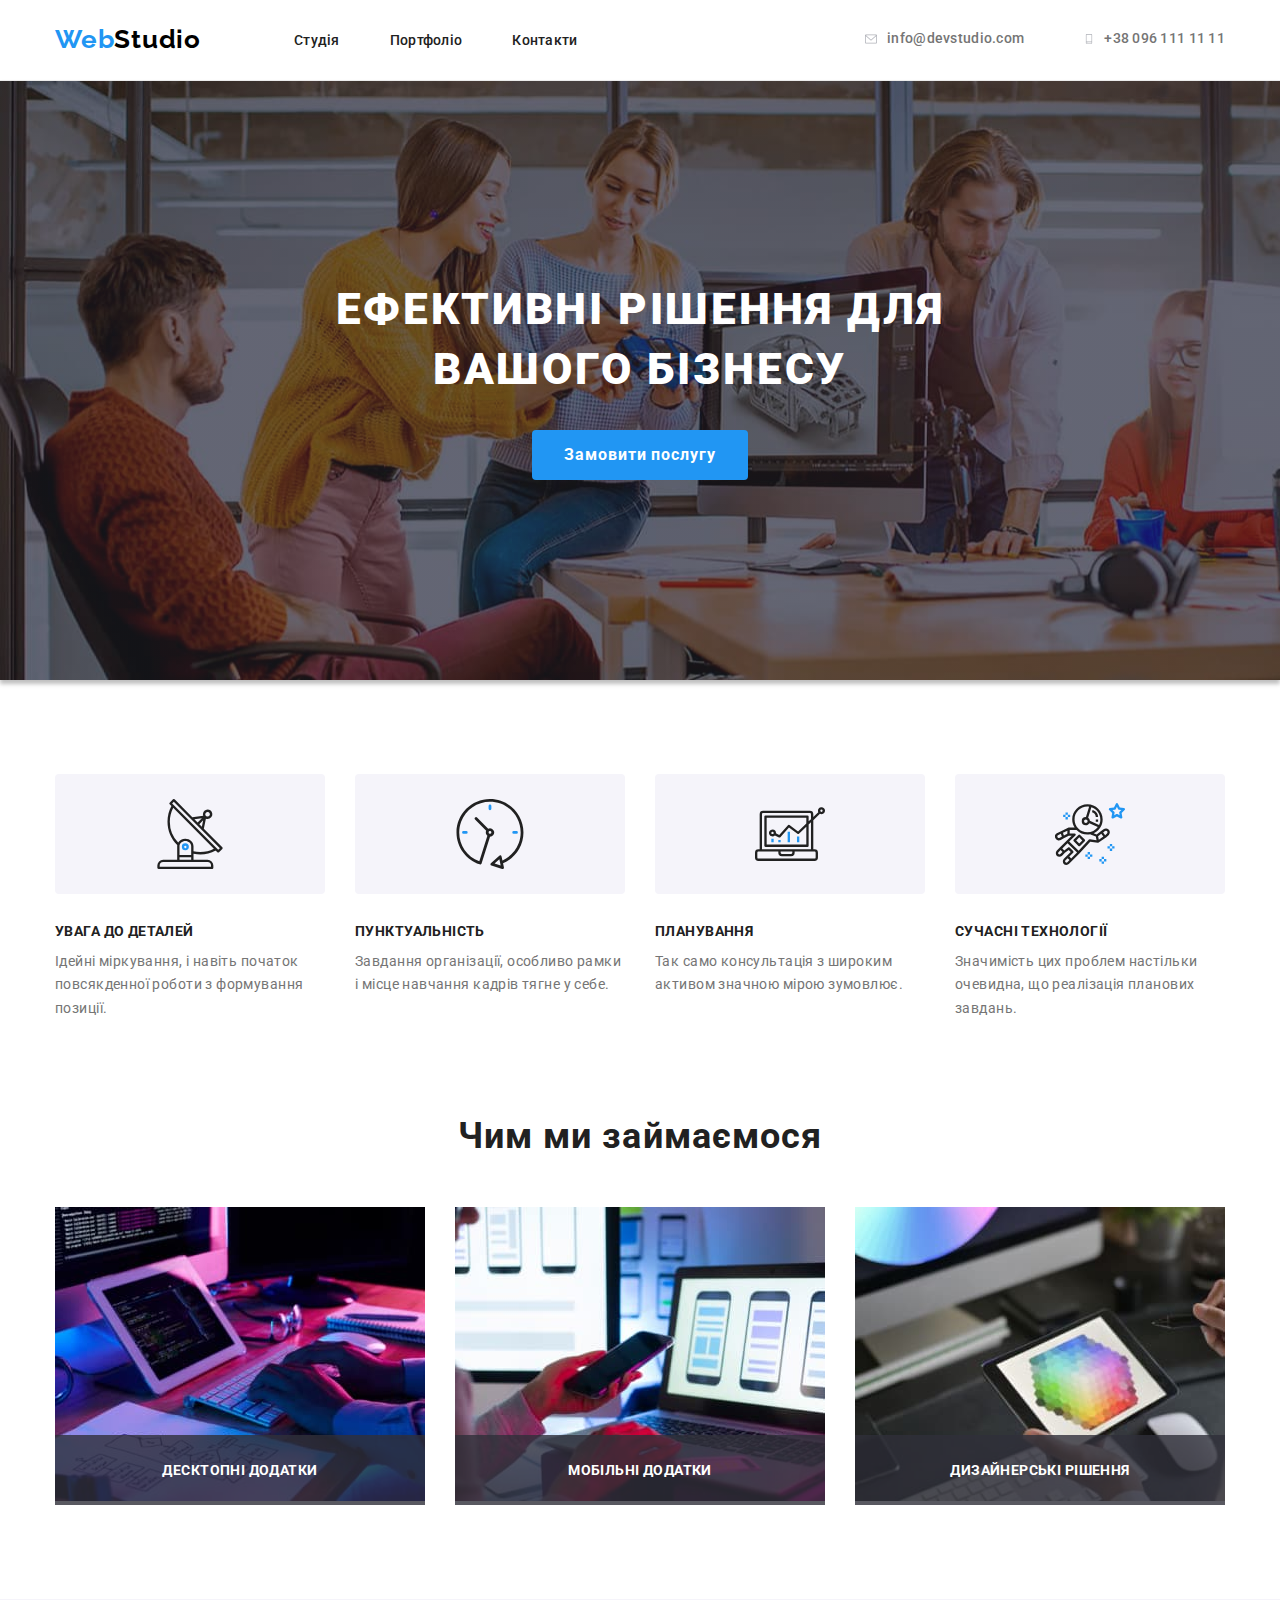
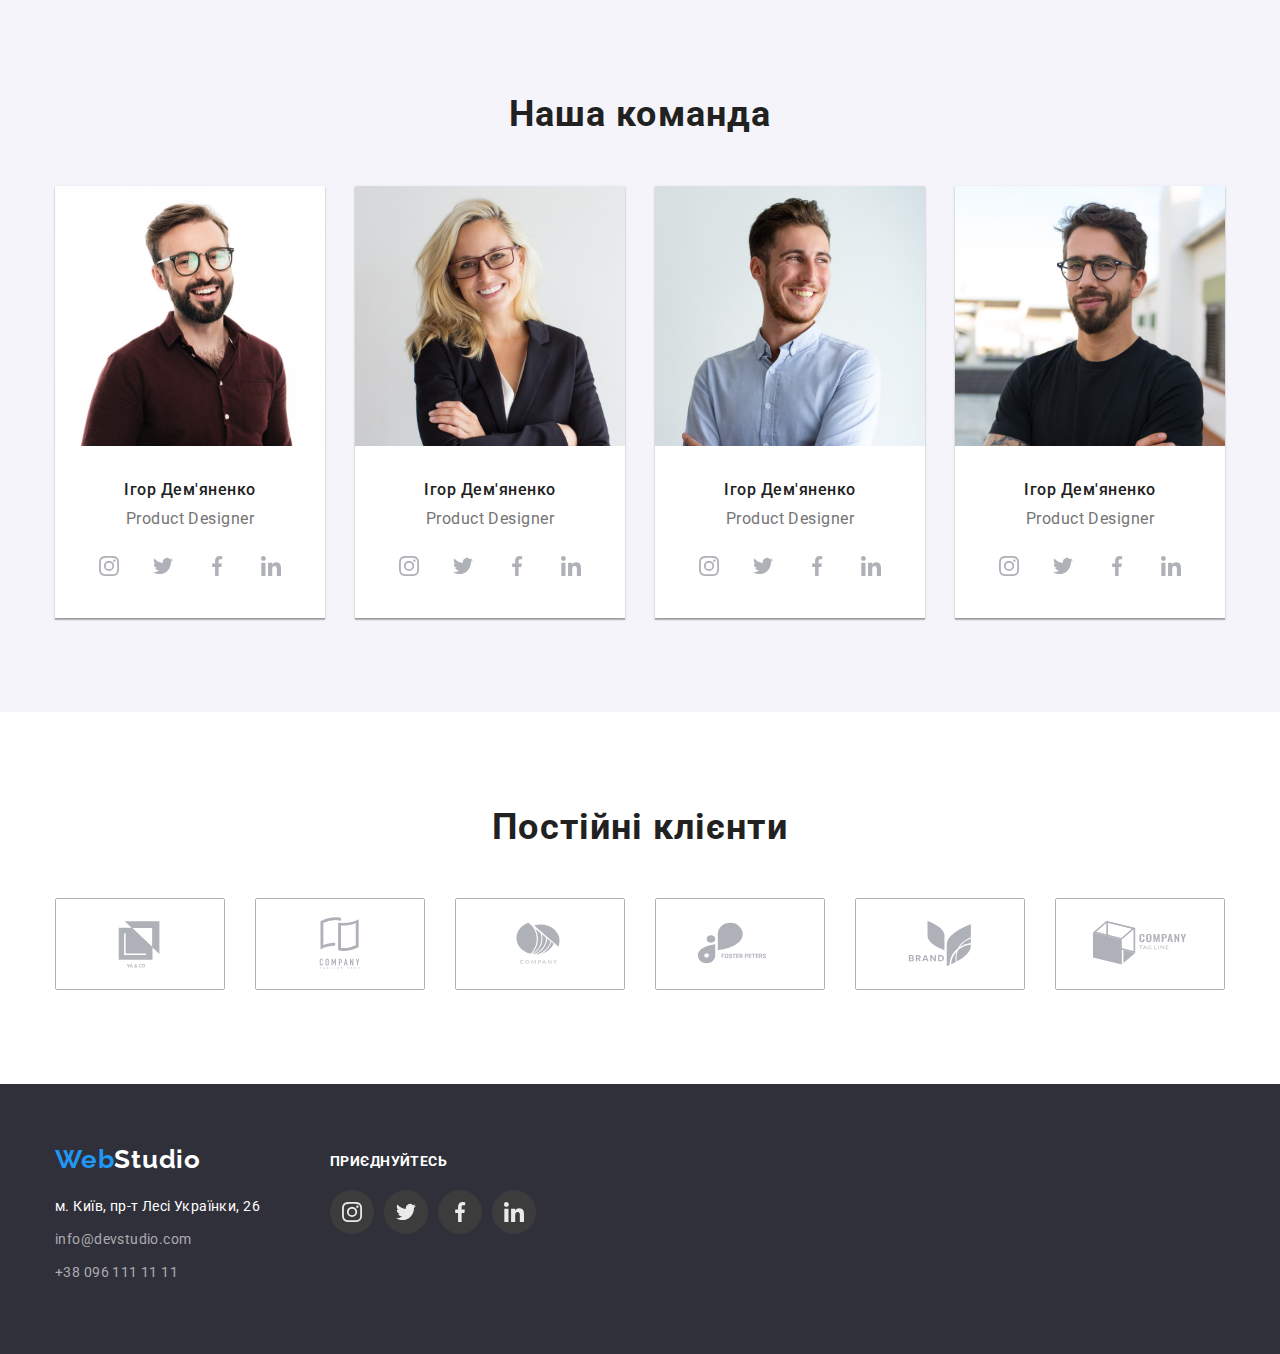
==== index.html @ a49ca959 "comm1" ====
<!DOCTYPE html>
<html lang="uk">
  <head>
    <meta charset="UTF-8" />
    <meta http-equiv="X-UA-Compatible" content="IE=edge" />
    <meta name="viewport" content="width=device-width, initial-scale=1.0" />
    <link rel="preconnect" href="https://fonts.googleapis.com" />
    <link rel="preconnect" href="https://fonts.gstatic.com" crossorigin />
    <link
      href="https://fonts.googleapis.com/css2?family=Raleway:wght@400;700;900&family=Roboto:wght@400;500;700;900&display=swap"
      rel="stylesheet"
    />
    <link
      rel="stylesheet"
      href="https://cdnjs.cloudflare.com/ajax/libs/modern-normalize/1.1.0/modern-normalize.min.css"
      integrity="sha512-wpPYUAdjBVSE4KJnH1VR1HeZfpl1ub8YT/NKx4PuQ5NmX2tKuGu6U/JRp5y+Y8XG2tV+wKQpNHVUX03MfMFn9Q=="
      crossorigin="anonymous"
      referrerpolicy="no-referrer"
    />
    <link rel="stylesheet" href="./css/styles.css" />
    <title>WebStudio</title>
  </head>
  <body class="body">
    <header class="header">
      <div class="container">
        <div class="header-f">
          <a href="./index.html" class="logo"
            ><span class="logo-web">Web</span>Studio</a>
          <nav class="nav-ul">
            <ul class="nav">
              <li class="nav-li">
                <a href="./index.html" class="nav-item">Студія</a>
              </li>
              <li class="nav-li">
                <a href="./portfolio.html" class="nav-item">Портфоліо</a>
              </li>
              <li class="nav-li"><a href="#" class="nav-item">Контакти</a></li>
            </ul>
          </nav>
          <div class="header-cont-div">
            <div class="contct-fill">
              <a href="mailto:info@devstudio.com" class="header-email"
                ><svg class="soc-svg-header" width="12" height="16">
                  <use href="./images/icons.svg#icon-envelope"></use>
                </svg>info@devstudio.com
              </a>
            </div>
            <div class="contct-fill">
              <a href="tel:+380961111111" class="header-tel"
                ><svg class="soc-svg-header" width="10" height="16">
                  <use href="./images/icons.svg#icon-smartphone"></use>
                  </svg>+38 096 111 11 11
              </a>
            </div>
          </div>
        </div>
      </div>
    </header>

    <main>
      <!--hero-->
      <section class="hero">
        <div class="container">
          <h1 class="hero-h1">
            Ефективні рішення для <br />
            вашого бізнесу
          </h1>

          <button type="button" class="hero-btn" data-modal-open>Замовити послугу</button>
        </div>
      </section>

      <!--about-->
      <section class="about">
        <div class="container">
          <ul class="about-list">
            <li class="about-list-li">
              <div class="about-grey">
                <svg class="about-icon" width="70" height="70">
                  <use href="./images/icons.svg#icon-antenna-1"></use>
                </svg>
              </div>
              <h3 class="about-list-h">УВАГА ДО ДЕТАЛЕЙ</h3>
              <p class="about-p">
                Ідейні міркування, і навіть початок повсякденної роботи з
                формування позиції.
              </p>
            </li>
            <li class="about-list-li">
              <div class="about-grey">
                <svg class="about-icon" width="70" height="70">
                  <use href="./images/icons.svg#icon-clock-1"></use>
                </svg>
              </div>
              <h3 class="about-list-h">ПУНКТУАЛЬНІСТЬ</h3>
              <p class="about-p">
                Завдання організації, особливо рамки і місце навчання кадрів
                тягне у себе.
              </p>
            </li>
            <li class="about-list-li">
              <div class="about-grey">
                <svg class="about-icon" width="70" height="70">
                  <use href="./images/icons.svg#icon-diagram-1"></use>
                </svg>
              </div>
              <h3 class="about-list-h">ПЛАНУВАННЯ</h3>
              <p class="about-p">
                Так само консультація з широким активом значною мірою зумовлює.
              </p>
            </li>
            <li class="about-list-li">
              <div class="about-grey">
                <svg class="about-icon" width="70" height="70">
                  <use href="./images/icons.svg#icon-astronaut-1"></use>
                </svg>
              </div>
              <h3 class="about-list-h">СУЧАСНІ ТЕХНОЛОГІЇ</h3>
              <p class="about-p">
                Значимість цих проблем настільки очевидна, що реалізація
                планових завдань.
              </p>
            </li>
          </ul>
        </div>
      </section>

      <!--what we do-->
      <section class="what">
        <div class="container">
          <h2 class="what-h2">Чим ми займаємося</h2>

          <ul class="what-ul">
            <li class="what-item">
              <span class="what-text">Десктопні додатки</span>
              <img
                class="what-img"
                src="./images/box1.jpg"
                alt=",картинка1"
                width="370"
                height="294"
              />
              
            </li>
            <li class="what-item">
              <span class="what-text">Мобільні додатки</span>
              <img
                class="what-img"
                src="./images/box2.jpg"
                alt=",картинка2"
                width="370"
                height="294"
              />
              
            </li>
            <li class="what-item">
              <span class="what-text">Дизайнерські рішення</span>
              <img
                class="what-img"
                src="./images/box3.jpg"
                alt=",картинка3"
                width="370"
                height="294"
              />
              
            </li>
          </ul>
        </div>
      </section>

      <!--team-->
      <section class="team">
        <div class="container">
          <h2 class="team-h2">Наша команда</h2>
          <ul class="team-ul">
            <li class="team-item">
              <img
                class="team-img"
                src="./images/teamcard1.jpg"
                alt="команда1"
                width="270"
                height="260"
              />
              <div class="team-h3-p">
                <h3 class="team-name">Ігор Дем'яненко</h3>
                <p class="team-position">Product Designer</p>
                <ul class="soc-team-ul">
                  <li class="soc-team-li">
                    <a class="soc-team-link" href="">
                      <svg class="soc-svg" width="20" height="20">
                        <use href="./images/icons.svg#icon-instagram-2"></use>
                      </svg>
                    </a>
                  </li>
                  <li class="soc-team-li">
                    <a class="soc-team-link" href="">
                      <svg class="soc-svg" width="20" height="20">
                        <use href="./images/icons.svg#icon-twitter-1"></use>
                      </svg>
                    </a>
                  </li>
                  <li class="soc-team-li">
                    <a class="soc-team-link" href="">
                      <svg class="soc-svg" width="20" height="20">
                        <use href="./images/icons.svg#icon-facebook-1"></use>
                      </svg>
                    </a>
                  </li>
                  <li class="soc-team-li">
                    <a class="soc-team-link" href="">
                      <svg class="soc-svg" width="20" height="20">
                        <use href="./images/icons.svg#icon-linkedin-1"></use>
                      </svg>
                    </a>
                  </li>
                </ul>
              </div>
            </li>
            <li class="team-item">
              <img
                src="./images/teamcard2.jpg"
                alt="команда2"
                width="270"
                height="260"
              />
              <div class="team-h3-p">
                <h3 class="team-name">Ігор Дем'яненко</h3>
                <p class="team-position">Product Designer</p>
                <ul class="soc-team-ul">
                  <li class="soc-team-li">
                    <a class="soc-team-link" href="">
                      <svg class="soc-svg" width="20" height="20">
                        <use href="./images/icons.svg#icon-instagram-2"></use>
                      </svg>
                    </a>
                  </li>
                  <li class="soc-team-li">
                    <a class="soc-team-link" href="">
                      <svg class="soc-svg" width="20" height="20">
                        <use href="./images/icons.svg#icon-twitter-1"></use>
                      </svg>
                    </a>
                  </li>
                  <li class="soc-team-li">
                    <a class="soc-team-link" href="">
                      <svg class="soc-svg" width="20" height="20">
                        <use href="./images/icons.svg#icon-facebook-1"></use>
                      </svg>
                    </a>
                  </li>
                  <li class="soc-team-li">
                    <a class="soc-team-link" href="">
                      <svg class="soc-svg" width="20" height="20">
                        <use href="./images/icons.svg#icon-linkedin-1"></use>
                      </svg>
                    </a>
                  </li>
                </ul>
              </div>
            </li>
            <li class="team-item">
              <img
                class="team-img"
                src="./images/teamcard3.jpg"
                alt="команда3"
                width="270"
                height="260"
              />
              <div class="team-h3-p">
                <h3 class="team-name">Ігор Дем'яненко</h3>
                <p class="team-position">Product Designer</p>
                <ul class="soc-team-ul">
                  <li class="soc-team-li">
                    <a class="soc-team-link" href="">
                      <svg class="soc-svg" width="20" height="20">
                        <use href="./images/icons.svg#icon-instagram-2"></use>
                      </svg>
                    </a>
                  </li>
                  <li class="soc-team-li">
                    <a class="soc-team-link" href="">
                      <svg class="soc-svg" width="20" height="20">
                        <use href="./images/icons.svg#icon-twitter-1"></use>
                      </svg>
                    </a>
                  </li>
                  <li class="soc-team-li">
                    <a class="soc-team-link" href="">
                      <svg class="soc-svg" width="20" height="20">
                        <use href="./images/icons.svg#icon-facebook-1"></use>
                      </svg>
                    </a>
                  </li>
                  <li class="soc-team-li">
                    <a class="soc-team-link" href="">
                      <svg class="soc-svg" width="20" height="20">
                        <use href="./images/icons.svg#icon-linkedin-1"></use>
                      </svg>
                    </a>
                  </li>
                </ul>
              </div>
            </li>
            <li class="team-item">
              <img
                class="team-img"
                src="./images/teamcard4.jpg"
                alt="команда4"
                width="270"
                height="260"
              />
              <div class="team-h3-p">
                <h3 class="team-name">Ігор Дем'яненко</h3>
                <p class="team-position">Product Designer</p>
                <ul class="soc-team-ul">
                  <li class="soc-team-li">
                    <a class="soc-team-link" href="">
                      <svg class="soc-svg" width="20" height="20">
                        <use href="./images/icons.svg#icon-instagram-2"></use>
                      </svg>
                    </a>
                  </li>
                  <li class="soc-team-li">
                    <a class="soc-team-link" href="">
                      <svg class="soc-svg" width="20" height="20">
                        <use href="./images/icons.svg#icon-twitter-1"></use>
                      </svg>
                    </a>
                  </li>
                  <li class="soc-team-li">
                    <a class="soc-team-link" href="">
                      <svg class="soc-svg" width="20" height="20">
                        <use href="./images/icons.svg#icon-facebook-1"></use>
                      </svg>
                    </a>
                  </li>
                  <li class="soc-team-li">
                    <a class="soc-team-link" href="">
                      <svg class="soc-svg" width="20" height="20">
                        <use href="./images/icons.svg#icon-linkedin-1"></use>
                      </svg>
                    </a>
                  </li>
                </ul>
              </div>
            </li>
          </ul>
        </div>
      </section>
      <section class="clients">
        <div class="clients-pad">
          <h2 class="clients-h2">Постійні клієнти</h2>
          <ul class="clients-ul">
            <li class="clients-li">
              <a class="clients-link" href=""
                ><svg class="clients-svg" width="106" height="60">
                  <use
                    class="clients-use"
                    href="./images/icons.svg#icon-Logo1"
                  ></use></svg>
              </a>
            </li>
            <li class="clients-li">
              <a class="clients-link" href=""
                ><svg class="clients-svg" width="106" height="60">
                  <use
                    class="clients-use"
                    href="./images/icons.svg#icon-Logo2"
                  ></use></svg>
              </a>
            </li>
            <li class="clients-li">
              <a class="clients-link" href=""
                ><svg class="clients-svg" width="106" height="60">
                  <use
                    class="clients-use"
                    href="./images/icons.svg#icon-Logo3"
                  ></use></svg >
              </a>
            </li>
            <li class="clients-li">
              <a class="clients-link" href=""
                ><svg class="clients-svg" width="106" height="60">
                  <use
                    class="clients-use"
                    href="./images/icons.svg#icon-Logo4"
                  ></use></svg>
              </a>
            </li>
            <li class="clients-li">
              <a class="clients-link" href=""
                ><svg class="clients-svg" width="106" height="60">
                  <use
                    class="clients-use"
                    href="./images/icons.svg#icon-Logo5"
                  ></use></svg>
              </a>
            </li>
            <li class="clients-li">
              <a class="clients-link" href=""
                ><svg class="clients-svg" width="106" height="60">
                  <use
                    class="clients-use"
                    href="./images/icons.svg#icon-Logo6"
                  ></use></svg>
              </a>
            </li>
          </ul>
        </div>
      </section>
    </main>

    <footer class="footer">
      <div class="container">
        <div class="footer-flex">
          <div class="footer-pad">
            <a href="/" class="logo-footer"
              ><span class="logo-web">Web</span>Studio</a
            >
            <address class="footer-adress">
              <ul>
                <li class="footer-li">
                  <a
                    class="footer-maps"
                    href="https://goo.gl/maps/jtEjoK9GtYtDyCER9"
                    target="_blank"
                    rel="noopener noreferrer"
                    >м. Київ, пр-т Лесі Українки, 26
                  </a>
                </li>
                <li class="footer-li">
                  <a class="footer-email" href="mailto:info@devstudio.com"
                    >info@devstudio.com</a
                  >
                </li>
                <li class="footer-li">
                  <a class="footer-tel" href="tel:+380961111111"
                    >+38 096 111 11 11</a
                  >
                </li>
              </ul>
            </address>
          </div>
          <div class="attach">
            <p class="attach-p">приєднуйтесь</p>
            <ul class="attach-ul">
              <li class="attach-li">
                <a class="attach-link" href="">
                  <svg class="attach-svg" width="20" height="20">
                    <use href="./images/icons.svg#icon-instagram-2"></use>
                  </svg>
                </a>
              </li>
              <li class="attach-li">
                <a class="attach-link" href="">
                  <svg class="attach-svg" width="20" height="20">
                    <use href="./images/icons.svg#icon-twitter-1"></use>
                  </svg>
                </a>
              </li>
              <li class="attach-li">
                <a class="attach-link" href="">
                  <svg class="attach-svg" width="20" height="20">
                    <use href="./images/icons.svg#icon-facebook-1"></use>
                  </svg>
                </a>
              </li>
              <li class="attach-li">
                <a class="attach-link" href="">
                  <svg class="attach-svg" width="20" height="20">
                    <use href="./images/icons.svg#icon-linkedin-1"></use>
                  </svg>
                </a>
              </li>
            </ul>
          </div>
        </div>
      </div>
    </footer>
    <div class="backdrop is-hidden" data-modal>
      <div class="modal">
        <a class="modal-fill">
          <button type="button" class="modal-close" data-modal-close>
            <svg class="modal-svg-close" width="18" height="18">
              <use href="./images/icons.svg#icon-icon-close-black"></use>
            </svg>
          </button>
        </a>
      </div>
    </div>
    <script src="./js/madal.js"></script>
  </body>
</html>
---- css/styles.css ----
.body {
  font-family: "Roboto", sans-serif;
  background: #ffffff;
}

* {
  margin: 0;
  padding: 0;
  list-style: none;
  box-sizing: border-box;
}

:root {
  --black: #000000;
  --blue: #2196f3;
  --dark-grey: #212121;
  --grey: #757575;
  --dark-blue: #2f303a;
  --white: #ffffff;
  --background-team: #f5f4fa;
}

button{
  cursor: pointer;
}

ul {
  list-style: none;
  margin: 0;  
  padding: 0;
}

h1,
h2,
h3,
h4,
h5,
h6,
p {
  margin: 0;
}

.visually-hidden {
  position: absolute;
  width: 1px;
  height: 1px;
  margin: -1px;
  border: 0;
  padding: 0;
  white-space: nowrap;
  clip-path: inset(100%);
  clip: rect(0 0 0 0);
  overflow: hidden;
}

/*-------------header---------*/

.container {
  margin: 0 auto;
  width: 1200px;
  padding-left: 15px;
  padding-right: 15px;
}

.header {
  padding-top: 24px;
  padding-bottom: 25px;
  outline: 1px solid #ececec;
  position: relative;
}
.header-f {
  display: flex;
  align-items: center;

}
.logo {
  text-decoration: none;
  font-family: "Raleway";
  font-style: normal;
  font-weight: 700;
  font-size: 26px;
  line-height: 1.19;
  letter-spacing: 0.03em;
  color: var(--black);
}
.logo-web {
  font-family: "Raleway";
  font-style: normal;
  font-weight: 700;
  font-size: 26px;
  line-height: 1.19;
  letter-spacing: 0.03em;
  color: var(--blue);
}

.nav {
  display: flex;
  margin-left: 68px;
}

.nav-li {
  margin-left: 25px;
  margin-right: 25px;
  position: relative;
  
}

.nav-item {
  text-decoration: none;
  font-weight: 500;
  font-size: 14px;
  line-height: 1.14;
  letter-spacing: 0.02em;
  color: var(--dark-grey);
  
}
.nav-item:hover,
.nav-item:focus {
  color: var(--blue);
  transition: 250ms cubic-bezier(0.4, 0, 0.2, 1);
}

.nav-ul {
  margin-right: auto;
}

.nav-item:hover::after { 
  display: block;
  width: 48px;
  height: 4px;
  background: #2196F3;
  border-radius: 2px;
  content: " ";
  position: absolute;
  bottom: -32px;
  transition: 250ms cubic-bezier(0.4, 0, 0.2, 1);
  overflow: visible;
  width: 100%;
}



.header-email {
  display: block;
  display: flex;
  margin-right: 50px;
  margin-left: 10px;
  text-decoration: none;
  font-weight: 500;
  font-size: 14px;
  line-height: 1.14;
  letter-spacing: 0.02em;
  color: var(--grey);
}
.header-tel {
  display: block;
  display: flex;
  margin-left: 10px;
  text-decoration: none;
  font-weight: 500;
  font-size: 14px;
  line-height: 1.14;
  letter-spacing: 0.02em;
  color: var(--grey);
}

.header-cont-div {
  display: block;
  display: flex;
  justify-content: center;
}

.soc-svg-header {
  margin-right: 10px;
}

.contct-fill {
  display: flex;
  justify-content: center;
  fill: #afb1b8;
  justify-items: baseline;
}


.header-email:hover,
.header-email:focus
{
  color: #2196f3;
  transition: 250ms cubic-bezier(0.4, 0, 0.2, 1);
}
.header-email:hover .soc-svg-header
{
  fill: #2196f3;
  transition: 250ms cubic-bezier(0.4, 0, 0.2, 1);
}

.header-email:focus .soc-svg-header
{
  fill: #2196f3;
  transition: 250ms cubic-bezier(0.4, 0, 0.2, 1);
}

.header-tel:hover,
.header-tel:focus
{
  color: #2196f3;
  transition: 250ms cubic-bezier(0.4, 0, 0.2, 1);
}
.header-tel:hover .soc-svg-header
{
  fill: #2196f3;
  transition: 250ms cubic-bezier(0.4, 0, 0.2, 1);
}

.header-tel:focus .soc-svg-header
{
  fill: #2196f3;
  transition: 250ms cubic-bezier(0.4, 0, 0.2, 1);
}


/*-------------hero---------*/

.hero {
  padding-top: 200px;
  padding-bottom: 200px;
  background-image: linear-gradient(
      rgba(47, 48, 58, 0.4),
      rgba(47, 48, 58, 0.4)
    ),
    url(../images/Img_hero.jpg);
  box-shadow: 0px 4px 4px rgba(0, 0, 0, 0.25);
}
.hero-h1 {
  margin-bottom: 30px;
  font-weight: 900;
  font-size: 44px;
  line-height: 1.36;
  text-align: center;
  letter-spacing: 0.06em;
  text-transform: uppercase;
  color: var(--white);
}

.hero-btn {
  border-radius: 4px;
  padding-left: 32px;
  padding-right: 32px;
  padding-top: 10px;
  padding-bottom: 10px;
  margin: 0 auto;
  font-family: "Roboto";
  font-style: normal;
  font-weight: 700;
  font-size: 16px;
  line-height: 1.875;
  display: block;
  align-items: center;
  text-align: center;
  letter-spacing: 0.06em;
  color: var(--white);
  background: var(--blue);
  border: none;
  cursor: pointer;
}

/*-------------about---------*/

.about {
  padding-top: 94px;
  padding-bottom: 94px;
}
.about-list {
  display: flex;
  gap: 30px;
}
.about-list-li {
  width: 270px;
  
}
.about-list-h {
  margin-top: 30px;
  margin-bottom: 10px;
  font-size: 14px;
  line-height: 1.14;
  letter-spacing: 0.03em;
  text-transform: uppercase;
  color: var(--dark-grey);
}
.about-p {
  font-size: 14px;
  line-height: 1.71;
  letter-spacing: 0.03em;
  color: var(--grey);
}

.about-grey{
  display: flex;
  justify-content: center;
  align-items: center;
  width: 270px;
  height: 120px;
  background-color: #F5F4FA;
  border-radius: 4px;
}

.about-icon {
  
  background-color: #f5f4fa;
}

/*-------------what---------*/

.what {
  padding-bottom: 94px;
}
.what-h2 {
  font-size: 36px;
  line-height: 1.17;
  text-align: center;
  letter-spacing: 0.03em;
  color: var(--dark-grey);
}
.what-ul {
  display: flex;
  margin-top: 50px;
  gap: 30px;
}
.what-item {
  position: relative;
}
.what-img {
  
  
}
.what-text{
position: absolute;
width: 370px;
height: 70px;
background: rgba(47, 48, 58, 0.8);
Font-family: 'Roboto';
font-style: normal;
font-weight: 700;
font-size: 14px;
line-height: 16px;
text-align: center;
letter-spacing: 0.03em;
text-transform: uppercase;
display: flex;
align-items: center;
justify-content: center;
color: #FFFFFF;
bottom: 0;

}

/*-------------Team---------*/

.team {
  background: var(--background-team);
  padding-top: 94px;
  padding-bottom: 94px;
}
.team-h2 {
  margin-bottom: 50px;
  font-size: 36px;
  line-height: 1.17;
  text-align: center;
  letter-spacing: 0.03em;
  color: var(--dark-grey);
}
.team-ul {
  display: flex;
  gap: 30px;
}
.team-item {
  background-color: #ffffff;
  text-align: center;
  box-shadow: 0px 1px 3px rgba(0, 0, 0, 0.12), 0px 1px 1px rgba(0, 0, 0, 0.14),
    0px 2px 1px rgba(0, 0, 0, 0.2);
}
.team-img {
}

.team-h3-p {
  padding-top: 30px;
  padding-bottom: 30px;
}

.team-name {
  padding-bottom: 10px;

  font-weight: 500;
  font-size: 16px;
  line-height: 1.19;
  letter-spacing: 0.03em;
  color: var(--dark-grey);
}
.team-position {
  font-size: 16px;
  line-height: 1.19;
  letter-spacing: 0.03em;
  color: var(--grey);
  margin-bottom: 16px;
}

.soc-team-ul {
  display: flex;
  justify-content: center;
  gap: 10px;
}
.soc-team-li {
  width: 44px;
  height: 44px;
}
.soc-team-link {
  width: 100%;
  height: 100%;
  border-radius: 50%;
  display: block;
  display: flex;
  align-items: center;
  justify-content: center;
}

.soc-svg {
  fill: #afb1b8;
}

.soc-team-link:hover,
.soc-team-link:focus {
  background-color: #2196f3;
  transition: 250ms cubic-bezier(0.4, 0, 0.2, 1);
}

.soc-team-link:hover .soc-svg {
  fill: #ffffff;
  transition: 250ms cubic-bezier(0.4, 0, 0.2, 1);
}
.soc-team-link:focus .soc-svg {
  fill: #ffffff;
  transition: 250ms cubic-bezier(0.4, 0, 0.2, 1);
}

/*-------------Clients--------*/

.clients-pad {
  padding-top: 94px;
  padding-bottom: 94px;
}

.clients-h2 {
  margin-bottom: 50px;
  font-size: 36px;
  line-height: 1.17;
  text-align: center;
  letter-spacing: 0.03em;
  color: var(--dark-grey);
}
.clients-ul {
  display: flex;
  justify-content: center;
  gap: 30px;
}

.clients-li {
}

.clients-link {
  display: block;
  display: flex;
  align-items: center;
  justify-content: center;
  border: 1px solid #afb1b8;
  border-radius: 2px;
  width: 170px;
  height: 92px;
}

.clients-svg {
  fill: #afb1b8;
}

.clients-link:hover,
.clients-link:focus {
  border: 1px solid #2196f3;
  transition: 250ms cubic-bezier(0.4, 0, 0.2, 1);
}
.clients-link:hover .clients-svg {
  fill: #2196f3;
  transition: 250ms cubic-bezier(0.4, 0, 0.2, 1);
}
.clients-link:focus .clients-svg {
  fill: #2196f3;
  transition: 250ms cubic-bezier(0.4, 0, 0.2, 1);
}
/*-------------Footer---------*/

.footer {
  background: var(--dark-blue);
  padding-top: 60px;
  padding-bottom: 60px;
}

.logo-footer {
  text-decoration: none;
  font-family: "Raleway";
  font-style: normal;
  font-weight: 700;
  font-size: 26px;
  line-height: 1.19;
  letter-spacing: 0.03em;
  color: var(--white);
}
.footer-pad {
}
.footer-ul {
  display: flex;
}

.footer-li {
  margin-bottom: 9px;
}

.footer-adress {
  margin-top: 20px;
}

.footer-maps {
  font-style: normal;
  font-size: 14px;
  line-height: 1.71;
  letter-spacing: 0.03em;
  color: var(--white);
  text-decoration: none;
}

.footer-maps:hover,
.footer-maps:focus {
  color: var(--blue);
  transition: 250ms cubic-bezier(0.4, 0, 0.2, 1);
}

.footer-email {
  margin-bottom: 9px;
  font-style: normal;
  font-size: 14px;
  line-height: 1.71;
  letter-spacing: 0.03em;
  color: rgba(255, 255, 255, 0.6);
  text-decoration: none;
}

.footer-email:hover,
.footer-email:focus {
  color: var(--blue);
  transition: 250ms cubic-bezier(0.4, 0, 0.2, 1);
}

.footer-tel {
  font-style: normal;
  font-size: 14px;
  line-height: 1.71;
  letter-spacing: 0.03em;
  color: rgba(255, 255, 255, 0.6);
  text-decoration: none;
}

.footer-tel:hover,
.footer-tel:focus {
  color: var(--blue);
  transition: 250ms cubic-bezier(0.4, 0, 0.2, 1);
}
.footer-flex {
  display: flex;
}
.attach {
  margin-left: 70px;
  padding-top: 10px;
}
.attach-p {
  font-style: normal;
  font-weight: 700;
  font-size: 14px;
  line-height: 1.14;
  letter-spacing: 0.03em;
  text-transform: uppercase;
  color: #ffffff;
  margin-bottom: 20px;
}
.attach-ul {
  display: flex;
  justify-content: center;
  gap: 10px;
}
.attach-li {
  width: 44px;
  height: 44px;
}
.attach-link {
  width: 100%;
  height: 100%;
  border-radius: 50%;
  display: block;
  display: flex;
  align-items: center;
  justify-content: center;
  background-color: #3f3e3e;
  opacity: 90%;
}

.attach-svg {
  fill: #ffffff;
}

.attach-link:hover,
.attach-link:focus{
  background-color: #2196f3;
  transition: 250ms cubic-bezier(0.4, 0, 0.2, 1);
}

/*-------------Portfolio---------*/
/*--------------Filter---------*/

.portfolio-h1 {
  position: absolute;
  width: 1px;
  height: 1px;
  margin: -1px;
  border: 0;
  padding: 0;
  clip: rect(0 0 0 0);
  overflow: hidden;
}
.portfolio {
  padding-top: 94px;
  padding-bottom: 94px;
}
.filter-h2 {
  position: absolute;
  width: 1px;
  height: 1px;
  margin: -1px;
  border: 0;
  padding: 0;
  clip: rect(0 0 0 0);
  overflow: hidden;
}

.filter-ul {
  display: flex;
  justify-content: center;
  margin-bottom: 50px;
  gap: 8px;
}

.filter-item {
}
.filter-btn {
  padding: 6px 25px 6px 25px;
  font-family: "Roboto";
  font-style: normal;
  font-weight: 500;
  font-size: 16px;
  line-height: 1.63;
  text-align: center;
  letter-spacing: 0.03em;
  color: var(--dark-grey);
  text-decoration: none;
  border-radius: 4px;
  display: block;
  border: none;
  cursor: pointer;
  margin: 0 auto;
}

.filter-btn:hover,
.filter-btn:focus {
  background-color: var(--blue);
  color: #ffffff;
  transition: 250ms cubic-bezier(0.4, 0, 0.2, 1);
}

/*----------------porfolio---------------*/

.porfolio-ul {
  display: flex;
  flex-wrap: wrap;
  gap: 30px;
}

.portfolio-h3-p {
  padding-top: 20px;
  padding-bottom: 20px;
  padding-left: 24px;
  padding-right: 24px;
  
}
.port-text-div{
  position: relative;
  overflow: hidden;
  
  
}
.port-text-img{
  position: absolute;
  top: 6px;
  background: rgba(33, 150, 243, 0.9);
  color: #ffffff;
  font-weight: 400;
  font-size: 18px;
  line-height: 1.55;
  letter-spacing: 0.03em;
  padding: 63px 24px;
  transform: translateY(100%);
  transition: 250ms cubic-bezier(0.4, 0, 0.2, 1);

}

.port-shadow {
  display: block;
  text-decoration: none;
}
.port-shadow:hover,
.port-shadow:focus {
  box-shadow: 0px 1px 1px rgba(0, 0, 0, 0.12), 0px 4px 4px rgba(0, 0, 0, 0.06),
    1px 4px 6px rgba(0, 0, 0, 0.16);
    transition: 250ms cubic-bezier(0.4, 0, 0.2, 1);
}

.port-shadow:hover .port-text-img{
  transform: translateY(0);
  transition: 250ms cubic-bezier(0.4, 0, 0.2, 1);
}

.porfolio-item {
  outline: 1px solid #eeeeee;
  position: relative;
}
.portfolio-img {
  
}



.portfolio-h3 {
  font-size: 18px;
  line-height: 2;
  letter-spacing: 0.06em;
  color: var(--dark-grey);
  text-decoration: none;
  
}

.portfolio-p {
  font-size: 16px;
  line-height: 1.875;
  letter-spacing: 0.03em;
  color: var(--grey);
  text-decoration: none;
}

.backdrop{
  position: fixed;
  top: 0;
  width: 100%;
  height: 100%;
  background: rgba(0, 0, 0, 0.2);
  transition: opacity 250ms cubic-bezier(0.4, 0, 0.2, 1), 
  visibility 250ms cubic-bezier(0.4, 0, 0.2, 1);

}

.modal{
  width: 528px;
  min-height: 581px;
  background-color: #ffffff;
  border-radius: 4px;
  position: absolute;
  top: 50%;
  left: 50%;
  transform: translate(-50%, -50%) scale(1);
  transition: transform 250ms cubic-bezier(0.4, 0, 0.2, 1);
  
}

.backdrop.is-hidden .modal{
  transform: translate(-50%, -50%) scale(0);
}

.modal-close{
  position: absolute;
  right: 10px;
  top: 10px;
  width: 30px;
  height: 30px;
  border: 1px solid #757575;
  border-radius: 50%;
  display: flex;
  align-items: center;
  justify-content: center;
  background-color: transparent;
}

.modal-svg-close{

}

.modal-fill:hover,
.modal-fill:focus{
 
  fill: #2196f3;
  transition: 250ms cubic-bezier(0.4, 0, 0.2, 1);
}

.modal-fill:hover .modal-close{
  border-color: #2196f3;
  transition: 250ms cubic-bezier(0.4, 0, 0.2, 1);
}
.modal-fill:focus .modal-close{
  border-color: #2196f3;
  transition: 250ms cubic-bezier(0.4, 0, 0.2, 1);
}

.is-hidden{
  opacity: 0;
  visibility: hidden;
  pointer-events: none;
}
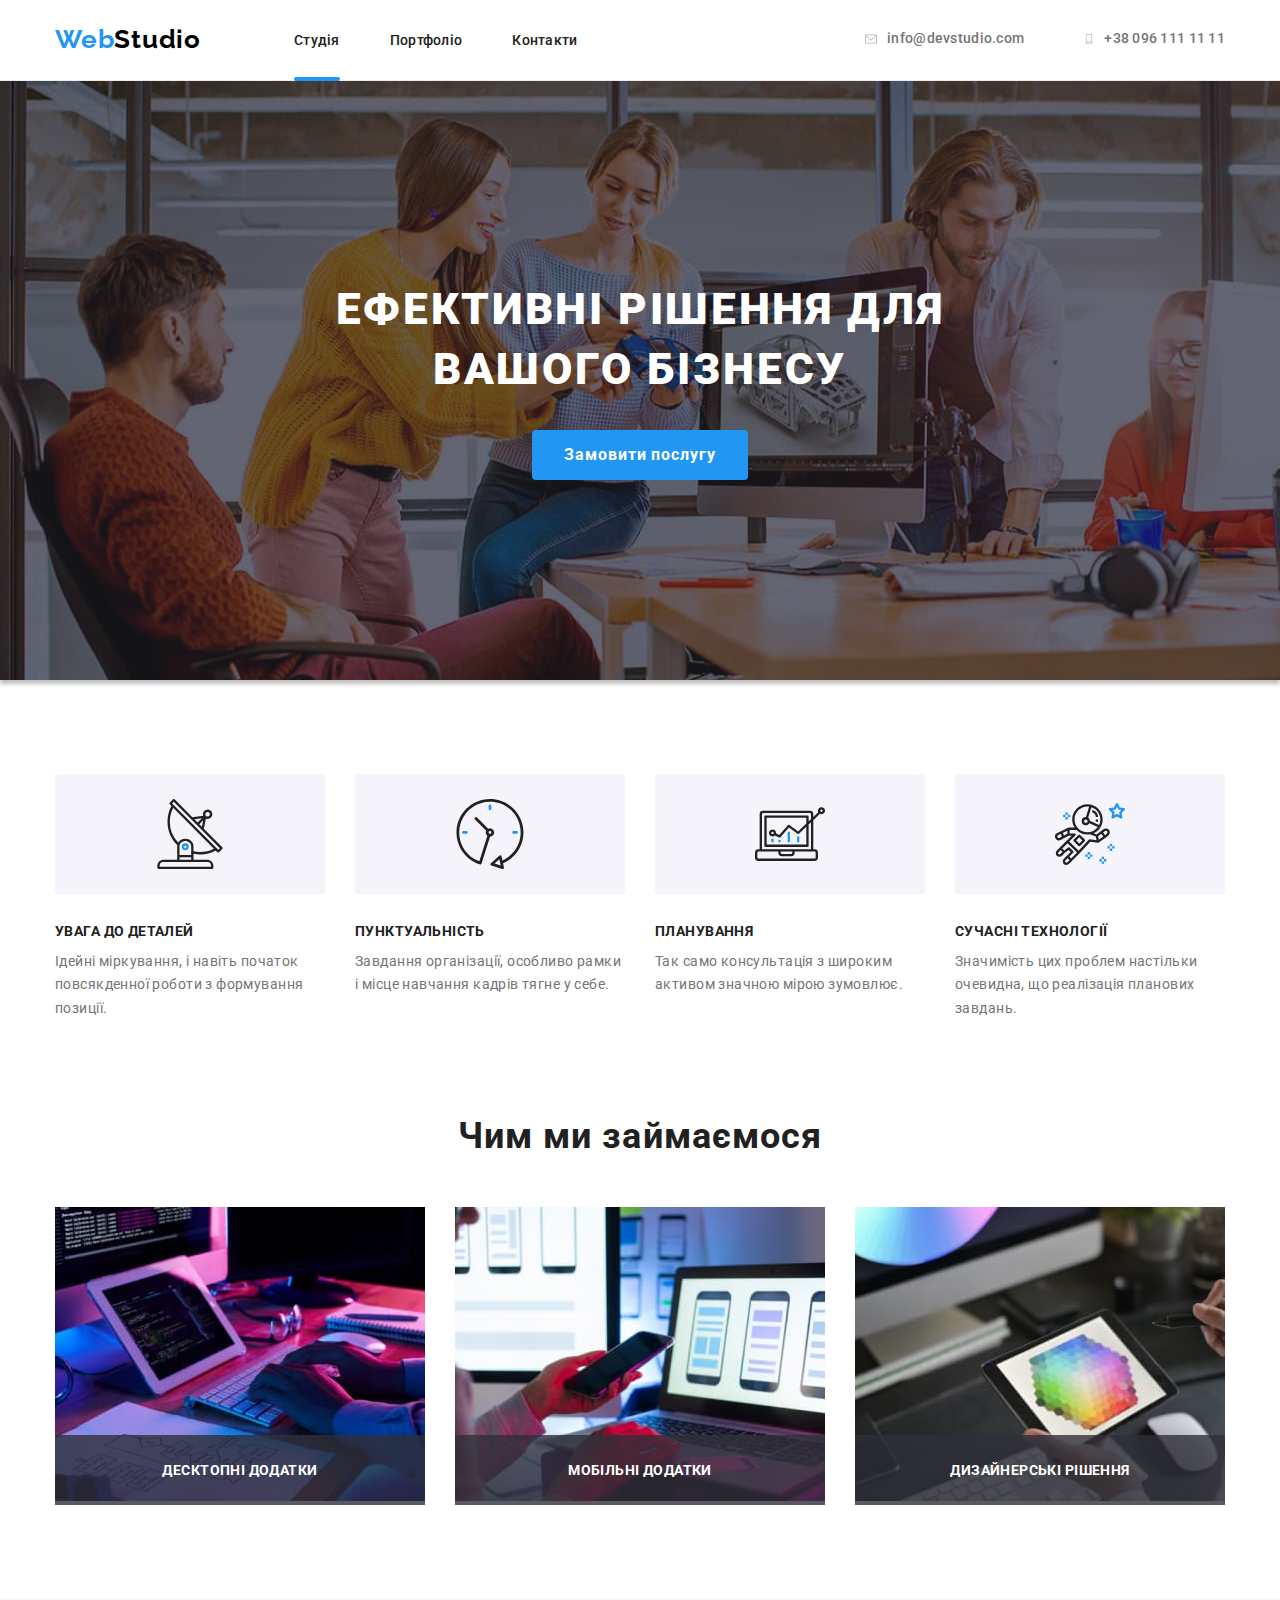
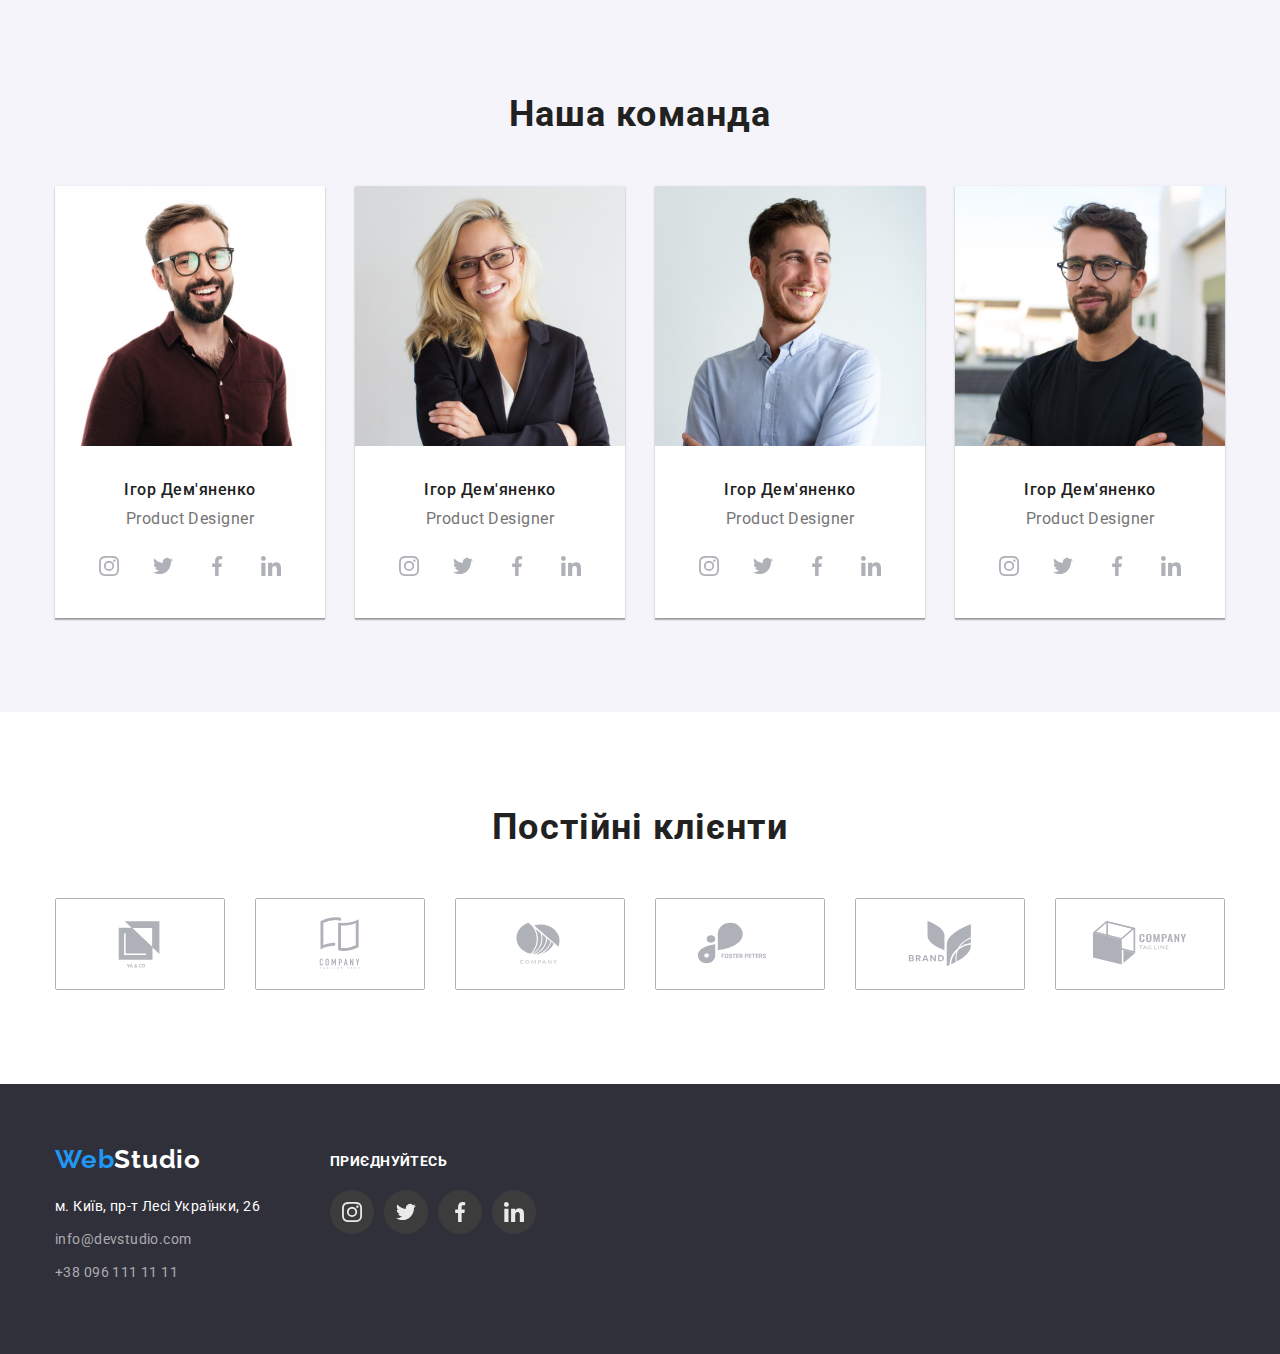
==== commit 84a1ee59: "comm" ====
--- a/index.html
+++ b/index.html
@@ -29,7 +29,9 @@
           <nav class="nav-ul">
             <ul class="nav">
               <li class="nav-li">
-                <a href="./index.html" class="nav-item">Студія</a>
+                <div class="current">
+                  <a href="./index.html" class="nav-item" >Студія</a>
+                </div>
               </li>
               <li class="nav-li">
                 <a href="./portfolio.html" class="nav-item">Портфоліо</a>
@@ -41,7 +43,7 @@
             <div class="contct-fill">
               <a href="mailto:info@devstudio.com" class="header-email"
                 ><svg class="soc-svg-header" width="12" height="16">
-                  <use href="./images/icons.svg#icon-envelope"></use>
+                  <use class="header-use" href="./images/icons.svg#icon-envelope"></use>
                 </svg>info@devstudio.com
               </a>
             </div>
--- a/css/styles.css
+++ b/css/styles.css
@@ -20,13 +20,13 @@
   --background-team: #f5f4fa;
 }
 
-button{
+button {
   cursor: pointer;
 }
 
 ul {
   list-style: none;
-  margin: 0;  
+  margin: 0;
   padding: 0;
 }
 
@@ -71,7 +71,6 @@
 .header-f {
   display: flex;
   align-items: center;
-
 }
 .logo {
   text-decoration: none;
@@ -112,33 +111,42 @@
   line-height: 1.14;
   letter-spacing: 0.02em;
   color: var(--dark-grey);
+  transition: 250ms cubic-bezier(0.4, 0, 0.2, 1);
+  position: relative;
   
 }
 .nav-item:hover,
 .nav-item:focus {
   color: var(--blue);
-  transition: 250ms cubic-bezier(0.4, 0, 0.2, 1);
 }
 
 .nav-ul {
   margin-right: auto;
 }
 
-.nav-item:hover::after { 
-  display: block;
-  width: 48px;
+/*.nav-item:hover::after {
+  display: block;
   height: 4px;
-  background: #2196F3;
+  background: #2196f3;
   border-radius: 2px;
   content: " ";
   position: absolute;
   bottom: -32px;
-  transition: 250ms cubic-bezier(0.4, 0, 0.2, 1);
   overflow: visible;
   width: 100%;
-}
-
-
+}*/
+
+
+.current::after {
+  content: '';
+  display: block;
+  width: 100%;
+  height: 4px;
+  background: #2196f3;
+  border-radius: 2px;
+  position: absolute;
+  bottom: -32px;
+}
 
 .header-email {
   display: block;
@@ -151,6 +159,7 @@
   line-height: 1.14;
   letter-spacing: 0.02em;
   color: var(--grey);
+  transition: color 250ms cubic-bezier(0.4, 0, 0.2, 1);
 }
 .header-tel {
   display: block;
@@ -162,6 +171,7 @@
   line-height: 1.14;
   letter-spacing: 0.02em;
   color: var(--grey);
+  transition: color 250ms cubic-bezier(0.4, 0, 0.2, 1);
 }
 
 .header-cont-div {
@@ -172,6 +182,9 @@
 
 .soc-svg-header {
   margin-right: 10px;
+  transition: fill 250ms cubic-bezier(0.4, 0, 0.2, 1);
+}
+.header-use {
 }
 
 .contct-fill {
@@ -181,43 +194,29 @@
   justify-items: baseline;
 }
 
-
 .header-email:hover,
-.header-email:focus
-{
+.header-email:focus {
   color: #2196f3;
-  transition: 250ms cubic-bezier(0.4, 0, 0.2, 1);
-}
-.header-email:hover .soc-svg-header
-{
+}
+.header-email:hover .soc-svg-header {
   fill: #2196f3;
-  transition: 250ms cubic-bezier(0.4, 0, 0.2, 1);
-}
-
-.header-email:focus .soc-svg-header
-{
+}
+
+.header-email:focus .soc-svg-header {
   fill: #2196f3;
-  transition: 250ms cubic-bezier(0.4, 0, 0.2, 1);
 }
 
 .header-tel:hover,
-.header-tel:focus
-{
+.header-tel:focus {
   color: #2196f3;
-  transition: 250ms cubic-bezier(0.4, 0, 0.2, 1);
-}
-.header-tel:hover .soc-svg-header
-{
+}
+.header-tel:hover .soc-svg-header {
   fill: #2196f3;
-  transition: 250ms cubic-bezier(0.4, 0, 0.2, 1);
-}
-
-.header-tel:focus .soc-svg-header
-{
+}
+
+.header-tel:focus .soc-svg-header {
   fill: #2196f3;
-  transition: 250ms cubic-bezier(0.4, 0, 0.2, 1);
-}
-
+}
 
 /*-------------hero---------*/
 
@@ -276,7 +275,6 @@
 }
 .about-list-li {
   width: 270px;
-  
 }
 .about-list-h {
   margin-top: 30px;
@@ -294,18 +292,17 @@
   color: var(--grey);
 }
 
-.about-grey{
+.about-grey {
   display: flex;
   justify-content: center;
   align-items: center;
   width: 270px;
   height: 120px;
-  background-color: #F5F4FA;
+  background-color: #f5f4fa;
   border-radius: 4px;
 }
 
 .about-icon {
-  
   background-color: #f5f4fa;
 }
 
@@ -330,28 +327,25 @@
   position: relative;
 }
 .what-img {
-  
-  
-}
-.what-text{
-position: absolute;
-width: 370px;
-height: 70px;
-background: rgba(47, 48, 58, 0.8);
-Font-family: 'Roboto';
-font-style: normal;
-font-weight: 700;
-font-size: 14px;
-line-height: 16px;
-text-align: center;
-letter-spacing: 0.03em;
-text-transform: uppercase;
-display: flex;
-align-items: center;
-justify-content: center;
-color: #FFFFFF;
-bottom: 0;
-
+}
+.what-text {
+  position: absolute;
+  width: 370px;
+  height: 70px;
+  background: rgba(47, 48, 58, 0.8);
+  font-family: "Roboto";
+  font-style: normal;
+  font-weight: 700;
+  font-size: 14px;
+  line-height: 16px;
+  text-align: center;
+  letter-spacing: 0.03em;
+  text-transform: uppercase;
+  display: flex;
+  align-items: center;
+  justify-content: center;
+  color: #ffffff;
+  bottom: 0;
 }
 
 /*-------------Team---------*/
@@ -421,25 +415,24 @@
   display: flex;
   align-items: center;
   justify-content: center;
+  transition: background-color 250ms cubic-bezier(0.4, 0, 0.2, 1);
 }
 
 .soc-svg {
   fill: #afb1b8;
+  transition: fill 250ms cubic-bezier(0.4, 0, 0.2, 1);
 }
 
 .soc-team-link:hover,
 .soc-team-link:focus {
   background-color: #2196f3;
-  transition: 250ms cubic-bezier(0.4, 0, 0.2, 1);
 }
 
 .soc-team-link:hover .soc-svg {
   fill: #ffffff;
-  transition: 250ms cubic-bezier(0.4, 0, 0.2, 1);
 }
 .soc-team-link:focus .soc-svg {
   fill: #ffffff;
-  transition: 250ms cubic-bezier(0.4, 0, 0.2, 1);
 }
 
 /*-------------Clients--------*/
@@ -475,24 +468,23 @@
   border-radius: 2px;
   width: 170px;
   height: 92px;
+  transition: border-color 250ms cubic-bezier(0.4, 0, 0.2, 1);
 }
 
 .clients-svg {
   fill: #afb1b8;
+  transition: fill 250ms cubic-bezier(0.4, 0, 0.2, 1);
 }
 
 .clients-link:hover,
 .clients-link:focus {
   border: 1px solid #2196f3;
-  transition: 250ms cubic-bezier(0.4, 0, 0.2, 1);
 }
 .clients-link:hover .clients-svg {
   fill: #2196f3;
-  transition: 250ms cubic-bezier(0.4, 0, 0.2, 1);
 }
 .clients-link:focus .clients-svg {
   fill: #2196f3;
-  transition: 250ms cubic-bezier(0.4, 0, 0.2, 1);
 }
 /*-------------Footer---------*/
 
@@ -533,12 +525,12 @@
   letter-spacing: 0.03em;
   color: var(--white);
   text-decoration: none;
+  transition: color 250ms cubic-bezier(0.4, 0, 0.2, 1);
 }
 
 .footer-maps:hover,
 .footer-maps:focus {
   color: var(--blue);
-  transition: 250ms cubic-bezier(0.4, 0, 0.2, 1);
 }
 
 .footer-email {
@@ -549,12 +541,12 @@
   letter-spacing: 0.03em;
   color: rgba(255, 255, 255, 0.6);
   text-decoration: none;
+  transition: color 250ms cubic-bezier(0.4, 0, 0.2, 1);
 }
 
 .footer-email:hover,
 .footer-email:focus {
   color: var(--blue);
-  transition: 250ms cubic-bezier(0.4, 0, 0.2, 1);
 }
 
 .footer-tel {
@@ -564,12 +556,12 @@
   letter-spacing: 0.03em;
   color: rgba(255, 255, 255, 0.6);
   text-decoration: none;
+  transition: color 250ms cubic-bezier(0.4, 0, 0.2, 1);
 }
 
 .footer-tel:hover,
 .footer-tel:focus {
   color: var(--blue);
-  transition: 250ms cubic-bezier(0.4, 0, 0.2, 1);
 }
 .footer-flex {
   display: flex;
@@ -607,6 +599,7 @@
   justify-content: center;
   background-color: #3f3e3e;
   opacity: 90%;
+  transition: background-color 250ms cubic-bezier(0.4, 0, 0.2, 1);
 }
 
 .attach-svg {
@@ -614,9 +607,8 @@
 }
 
 .attach-link:hover,
-.attach-link:focus{
+.attach-link:focus {
   background-color: #2196f3;
-  transition: 250ms cubic-bezier(0.4, 0, 0.2, 1);
 }
 
 /*-------------Portfolio---------*/
@@ -672,13 +664,16 @@
   border: none;
   cursor: pointer;
   margin: 0 auto;
+  transition: color 250ms cubic-bezier(0.4, 0, 0.2, 1);
+  transition: background-color 250ms cubic-bezier(0.4, 0, 0.2, 1);
 }
 
 .filter-btn:hover,
 .filter-btn:focus {
   background-color: var(--blue);
   color: #ffffff;
-  transition: 250ms cubic-bezier(0.4, 0, 0.2, 1);
+  box-shadow: 0px 3px 1px rgba(0, 0, 0, 0.1), 0px 1px 2px rgba(0, 0, 0, 0.08),
+    0px 2px 2px rgba(0, 0, 0, 0.12);
 }
 
 /*----------------porfolio---------------*/
@@ -694,15 +689,12 @@
   padding-bottom: 20px;
   padding-left: 24px;
   padding-right: 24px;
-  
-}
-.port-text-div{
+}
+.port-text-div {
   position: relative;
   overflow: hidden;
-  
-  
-}
-.port-text-img{
+}
+.port-text-img {
   position: absolute;
   top: 6px;
   background: rgba(33, 150, 243, 0.9);
@@ -713,24 +705,26 @@
   letter-spacing: 0.03em;
   padding: 63px 24px;
   transform: translateY(100%);
-  transition: 250ms cubic-bezier(0.4, 0, 0.2, 1);
-
+  transition:  250ms cubic-bezier(0.4, 0, 0.2, 1);
+  
 }
 
 .port-shadow {
   display: block;
   text-decoration: none;
+  transition-duration: 250ms cubic-bezier(0.4, 0, 0.2, 1);
+  
 }
 .port-shadow:hover,
 .port-shadow:focus {
   box-shadow: 0px 1px 1px rgba(0, 0, 0, 0.12), 0px 4px 4px rgba(0, 0, 0, 0.06),
     1px 4px 6px rgba(0, 0, 0, 0.16);
-    transition: 250ms cubic-bezier(0.4, 0, 0.2, 1);
-}
-
-.port-shadow:hover .port-text-img{
+    
+}
+
+.port-shadow:hover .port-text-img {
   transform: translateY(0);
-  transition: 250ms cubic-bezier(0.4, 0, 0.2, 1);
+  transition:  250ms cubic-bezier(0.4, 0, 0.2, 1);
 }
 
 .porfolio-item {
@@ -738,10 +732,7 @@
   position: relative;
 }
 .portfolio-img {
-  
-}
-
-
+}
 
 .portfolio-h3 {
   font-size: 18px;
@@ -749,7 +740,6 @@
   letter-spacing: 0.06em;
   color: var(--dark-grey);
   text-decoration: none;
-  
 }
 
 .portfolio-p {
@@ -760,18 +750,17 @@
   text-decoration: none;
 }
 
-.backdrop{
+.backdrop {
   position: fixed;
   top: 0;
   width: 100%;
   height: 100%;
   background: rgba(0, 0, 0, 0.2);
-  transition: opacity 250ms cubic-bezier(0.4, 0, 0.2, 1), 
-  visibility 250ms cubic-bezier(0.4, 0, 0.2, 1);
-
-}
-
-.modal{
+  transition: opacity 250ms cubic-bezier(0.4, 0, 0.2, 1),
+    visibility 250ms cubic-bezier(0.4, 0, 0.2, 1);
+}
+
+.modal {
   width: 528px;
   min-height: 581px;
   background-color: #ffffff;
@@ -781,14 +770,13 @@
   left: 50%;
   transform: translate(-50%, -50%) scale(1);
   transition: transform 250ms cubic-bezier(0.4, 0, 0.2, 1);
-  
-}
-
-.backdrop.is-hidden .modal{
+}
+
+.backdrop.is-hidden .modal {
   transform: translate(-50%, -50%) scale(0);
 }
 
-.modal-close{
+.modal-close {
   position: absolute;
   right: 10px;
   top: 10px;
@@ -802,28 +790,26 @@
   background-color: transparent;
 }
 
-.modal-svg-close{
-
+.modal-svg-close {
 }
 
 .modal-fill:hover,
-.modal-fill:focus{
- 
+.modal-fill:focus {
   fill: #2196f3;
   transition: 250ms cubic-bezier(0.4, 0, 0.2, 1);
 }
 
-.modal-fill:hover .modal-close{
+.modal-fill:hover .modal-close {
   border-color: #2196f3;
   transition: 250ms cubic-bezier(0.4, 0, 0.2, 1);
 }
-.modal-fill:focus .modal-close{
+.modal-fill:focus .modal-close {
   border-color: #2196f3;
   transition: 250ms cubic-bezier(0.4, 0, 0.2, 1);
 }
 
-.is-hidden{
+.is-hidden {
   opacity: 0;
   visibility: hidden;
   pointer-events: none;
-}+}
